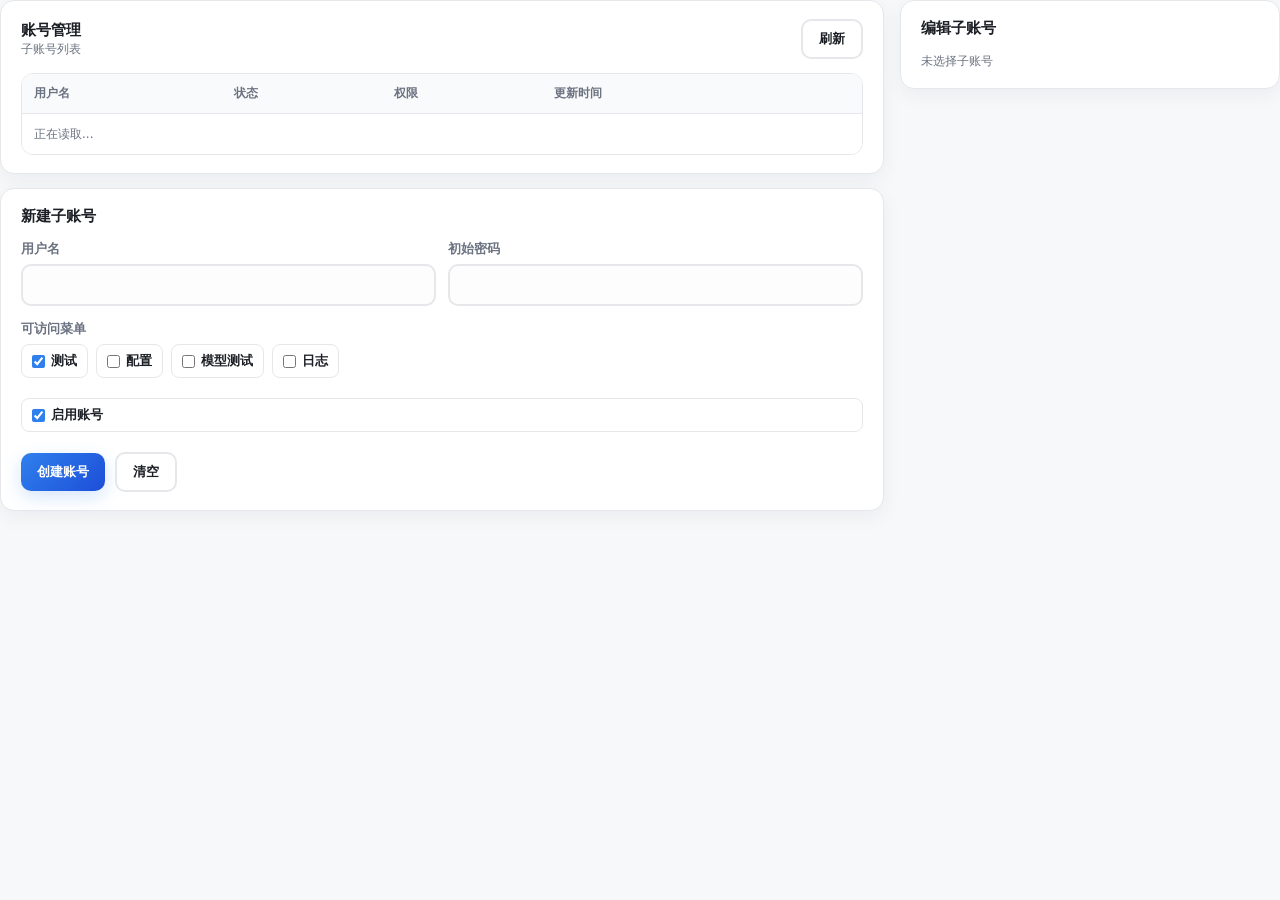
==== web/accounts.html @ b52786fe "feat(console): add account management page" ====
<!DOCTYPE html>
<html lang="zh">
  <head>
    <meta charset="UTF-8" />
    <meta name="viewport" content="width=device-width, initial-scale=1.0" />
    <meta name="api-endpoint" content="/api/v1/console/users" />
    <title>账号管理</title>
    <style>
      :root {
        --bg: #f7f8fa;
        --card: #ffffff;
        --text: #1c1f25;
        --muted: #6b7280;
        --accent: #2f80ed;
        --border: #e5e7eb;
        --danger: #e11d48;
        --success: #16a34a;
      }

      * {
        box-sizing: border-box;
      }

      body {
        margin: 0;
        background: var(--bg);
        color: var(--text);
        font-family: "Inter", "Noto Sans SC", "Noto Sans JP", system-ui, -apple-system, sans-serif;
        min-height: 100vh;
      }

      .page {
        max-width: none;
        margin: 0;
        padding: 0;
      }

      main.shell-main .page-content {
        max-width: none;
      }

      .accounts-layout {
        display: grid;
        grid-template-columns: minmax(0, 1fr) 380px;
        gap: 16px;
        align-items: start;
      }

      .stack {
        display: grid;
        gap: 14px;
      }

      .card {
        background: var(--card);
        border: 1px solid var(--border);
        border-radius: 14px;
        padding: 18px 20px;
        box-shadow: 0 6px 20px rgba(15, 23, 42, 0.05);
      }

      .section-head,
      .entry-head,
      .table-toolbar,
      .form-actions,
      .inline-row {
        display: flex;
        align-items: center;
        gap: 10px;
      }

      .section-head,
      .entry-head,
      .table-toolbar {
        justify-content: space-between;
      }

      .section-title,
      .entry-title {
        margin: 0;
        font-size: 15px;
        font-weight: 800;
      }

      .section-sub,
      .hint,
      .empty {
        color: var(--muted);
        font-size: 12px;
        line-height: 1.5;
      }

      .field-grid {
        display: grid;
        grid-template-columns: 1fr 1fr;
        gap: 12px;
      }

      label {
        display: block;
        margin-bottom: 6px;
        color: var(--muted);
        font-size: 13px;
        font-weight: 700;
      }

      input[type="text"],
      input[type="password"] {
        width: 100%;
        min-height: 42px;
        padding: 10px 12px;
        border: 2px solid var(--border);
        border-radius: 10px;
        background: #fdfdfd;
        color: var(--text);
        font: inherit;
        font-size: 14px;
        transition: border-color 0.15s ease, box-shadow 0.15s ease;
      }

      input:focus {
        outline: none;
        border-color: var(--accent);
        background: #ffffff;
        box-shadow: 0 0 0 3px rgba(47, 128, 237, 0.1);
      }

      .check-row,
      .menu-grid {
        display: flex;
        flex-wrap: wrap;
        gap: 8px;
      }

      .check-pill {
        display: inline-flex;
        align-items: center;
        gap: 6px;
        min-height: 34px;
        padding: 7px 10px;
        border: 1px solid var(--border);
        border-radius: 8px;
        background: #ffffff;
        color: var(--text);
        font-size: 13px;
        font-weight: 700;
      }

      .check-pill input {
        margin: 0;
        accent-color: var(--accent);
      }

      button {
        min-height: 38px;
        border: none;
        border-radius: 10px;
        background: linear-gradient(135deg, var(--accent), #1d4ed8);
        color: #ffffff;
        padding: 9px 16px;
        font: inherit;
        font-size: 13px;
        font-weight: 800;
        cursor: pointer;
        box-shadow: 0 6px 18px rgba(47, 128, 237, 0.2);
        transition: transform 0.08s ease, box-shadow 0.08s ease;
      }

      button.secondary {
        background: #ffffff;
        color: var(--text);
        border: 2px solid var(--border);
        box-shadow: none;
      }

      button.danger {
        background: #ffffff;
        color: var(--danger);
        border: 2px solid #fecdd3;
        box-shadow: none;
      }

      button:disabled {
        opacity: 0.65;
        cursor: not-allowed;
      }

      button:not(:disabled):hover {
        transform: translateY(-1px);
        box-shadow: 0 10px 26px rgba(47, 128, 237, 0.26);
      }

      button.secondary:not(:disabled):hover,
      button.danger:not(:disabled):hover {
        box-shadow: none;
      }

      .message {
        display: none;
        border-radius: 10px;
        padding: 10px 12px;
        font-size: 13px;
        line-height: 1.5;
      }

      .message.show {
        display: block;
      }

      .message.success {
        background: #dcfce7;
        color: #166534;
        border: 1px solid #86efac;
      }

      .message.error {
        background: #fee2e2;
        color: #991b1b;
        border: 1px solid #fecdd3;
      }

      .table-wrap {
        overflow-x: auto;
        border: 1px solid var(--border);
        border-radius: 12px;
      }

      table {
        width: 100%;
        border-collapse: collapse;
        background: #ffffff;
        min-width: 720px;
      }

      th,
      td {
        border-bottom: 1px solid var(--border);
        padding: 11px 12px;
        text-align: left;
        vertical-align: middle;
        font-size: 13px;
      }

      th {
        background: #f9fafb;
        color: var(--muted);
        font-size: 12px;
        font-weight: 800;
      }

      tr:last-child td {
        border-bottom: none;
      }

      tr.selected td {
        background: #eff6ff;
      }

      .status-pill,
      .menu-chip {
        display: inline-flex;
        align-items: center;
        min-height: 24px;
        border-radius: 999px;
        padding: 2px 9px;
        font-size: 12px;
        font-weight: 800;
      }

      .status-pill.enabled {
        background: #dcfce7;
        color: #166534;
      }

      .status-pill.disabled {
        background: #f3f4f6;
        color: #4b5563;
      }

      .menu-list {
        display: flex;
        flex-wrap: wrap;
        gap: 5px;
      }

      .menu-chip {
        background: #eff6ff;
        color: #1d4ed8;
      }

      .row-actions {
        display: flex;
        gap: 8px;
        justify-content: flex-end;
      }

      .row-actions button {
        min-height: 32px;
        padding: 6px 10px;
      }

      .delete-confirm {
        display: flex;
        align-items: center;
        justify-content: space-between;
        gap: 10px;
        border: 1px solid #fecdd3;
        border-radius: 10px;
        background: #fff1f2;
        color: #9f1239;
        padding: 10px 12px;
        font-size: 13px;
      }

      [hidden] {
        display: none !important;
      }

      @media (max-width: 980px) {
        .accounts-layout {
          grid-template-columns: 1fr;
        }
      }

      @media (max-width: 640px) {
        .field-grid {
          grid-template-columns: 1fr;
        }

        .section-head,
        .entry-head,
        .table-toolbar,
        .form-actions,
        .delete-confirm {
          align-items: stretch;
          flex-direction: column;
        }

        .form-actions button,
        .delete-confirm button {
          width: 100%;
        }
      }
    </style>
    <link rel="stylesheet" href="/assets/shell.css?v=20260619" />
  </head>
  <body>
    <div class="page">
      <div class="accounts-layout">
        <main class="stack">
          <section class="card stack">
            <div class="section-head">
              <div>
                <h1 class="section-title">账号管理</h1>
                <div class="section-sub">子账号列表</div>
              </div>
              <button class="secondary" id="refresh-btn" type="button">刷新</button>
            </div>
            <div class="message" id="list-message"></div>
            <div class="table-wrap">
              <table>
                <thead>
                  <tr>
                    <th>用户名</th>
                    <th>状态</th>
                    <th>权限</th>
                    <th>更新时间</th>
                    <th></th>
                  </tr>
                </thead>
                <tbody id="users-body">
                  <tr>
                    <td colspan="5" class="empty">正在读取...</td>
                  </tr>
                </tbody>
              </table>
            </div>
          </section>

          <section class="card stack">
            <div class="entry-head">
              <span class="entry-title">新建子账号</span>
            </div>
            <form class="stack" id="create-form">
              <div class="field-grid">
                <div>
                  <label for="create-username">用户名</label>
                  <input id="create-username" name="username" type="text" autocomplete="off" required />
                </div>
                <div>
                  <label for="create-password">初始密码</label>
                  <input id="create-password" name="password" type="password" autocomplete="new-password" required />
                </div>
              </div>
              <div>
                <label>可访问菜单</label>
                <div class="menu-grid" id="create-menus"></div>
              </div>
              <label class="check-pill">
                <input id="create-enabled" name="enabled" type="checkbox" checked />
                启用账号
              </label>
              <div class="message" id="create-message"></div>
              <div class="form-actions">
                <button id="create-submit" type="submit">创建账号</button>
                <button class="secondary" id="create-reset" type="button">清空</button>
              </div>
            </form>
          </section>
        </main>

        <aside class="card stack">
          <div class="entry-head">
            <span class="entry-title" id="edit-title">编辑子账号</span>
          </div>
          <div class="empty" id="edit-empty">未选择子账号</div>
          <form class="stack" id="edit-form" hidden>
            <div>
              <label for="edit-username">用户名</label>
              <input id="edit-username" type="text" disabled />
            </div>
            <div>
              <label for="edit-password">重置密码</label>
              <input id="edit-password" name="password" type="password" autocomplete="new-password" />
            </div>
            <div>
              <label>可访问菜单</label>
              <div class="menu-grid" id="edit-menus"></div>
            </div>
            <label class="check-pill">
              <input id="edit-enabled" name="enabled" type="checkbox" />
              启用账号
            </label>
            <div class="message" id="edit-message"></div>
            <div class="form-actions">
              <button id="edit-submit" type="submit">保存修改</button>
              <button class="danger" id="delete-open" type="button">删除账号</button>
            </div>
            <div class="delete-confirm" id="delete-confirm" hidden>
              <span id="delete-copy">确认删除该账号？</span>
              <span class="inline-row">
                <button class="danger" id="delete-submit" type="button">确认删除</button>
                <button class="secondary" id="delete-cancel" type="button">取消</button>
              </span>
            </div>
          </form>
        </aside>
      </div>
    </div>

    <script src="/assets/shell.js?v=20260619"></script>
    <script>
      const API_BASE = '/api/v1/console/users';
      const MENUS = [
        { id: 'test', label: '测试' },
        { id: 'config', label: '配置' },
        { id: 'evaluations', label: '模型测试' },
        { id: 'logs', label: '日志' },
      ];

      const state = {
        users: [],
        selected: null,
        deleting: false,
      };

      const els = {
        body: document.getElementById('users-body'),
        listMessage: document.getElementById('list-message'),
        refresh: document.getElementById('refresh-btn'),
        createForm: document.getElementById('create-form'),
        createMenus: document.getElementById('create-menus'),
        createMessage: document.getElementById('create-message'),
        createSubmit: document.getElementById('create-submit'),
        createReset: document.getElementById('create-reset'),
        editEmpty: document.getElementById('edit-empty'),
        editForm: document.getElementById('edit-form'),
        editTitle: document.getElementById('edit-title'),
        editUsername: document.getElementById('edit-username'),
        editPassword: document.getElementById('edit-password'),
        editMenus: document.getElementById('edit-menus'),
        editEnabled: document.getElementById('edit-enabled'),
        editMessage: document.getElementById('edit-message'),
        editSubmit: document.getElementById('edit-submit'),
        deleteOpen: document.getElementById('delete-open'),
        deleteConfirm: document.getElementById('delete-confirm'),
        deleteCopy: document.getElementById('delete-copy'),
        deleteSubmit: document.getElementById('delete-submit'),
        deleteCancel: document.getElementById('delete-cancel'),
      };

      function escapeHtml(value) {
        return String(value == null ? '' : value)
          .replace(/&/g, '&amp;')
          .replace(/</g, '&lt;')
          .replace(/>/g, '&gt;')
          .replace(/"/g, '&quot;')
          .replace(/'/g, '&#39;');
      }

      function showMessage(node, type, text) {
        node.className = 'message';
        node.textContent = '';
        if (!text) return;
        node.textContent = text;
        node.classList.add('show', type);
      }

      function setBusy(button, busy) {
        button.disabled = busy;
      }

      function renderMenuChecks(root, name, selectedMenus) {
        const selected = new Set(selectedMenus || []);
        root.innerHTML = MENUS.map((menu) => `
          <label class="check-pill">
            <input type="checkbox" name="${name}" value="${escapeHtml(menu.id)}" ${selected.has(menu.id) ? 'checked' : ''} />
            ${escapeHtml(menu.label)}
          </label>
        `).join('');
      }

      function checkedMenus(root, name) {
        return Array.from(root.querySelectorAll(`input[name="${name}"]:checked`)).map((input) => input.value);
      }

      function formatTime(value) {
        if (!value) return '';
        const date = new Date(value);
        if (Number.isNaN(date.getTime())) return value;
        return date.toLocaleString('zh-CN', { hour12: false });
      }

      async function readJson(response) {
        const text = await response.text();
        if (!text) return {};
        try {
          return JSON.parse(text);
        } catch (error) {
          return { detail: text };
        }
      }

      function errorText(status, payload) {
        const detail = payload && payload.detail ? payload.detail : '';
        return detail ? `${detail}` : `请求失败：${status}`;
      }

      async function request(path, options) {
        const response = await fetch(path, Object.assign({
          credentials: 'same-origin',
          headers: { 'Content-Type': 'application/json' },
        }, options || {}));
        const payload = await readJson(response);
        if (!response.ok) {
          throw new Error(errorText(response.status, payload));
        }
        return payload;
      }

      async function loadUsers() {
        showMessage(els.listMessage, '', '');
        els.body.innerHTML = '<tr><td colspan="5" class="empty">正在读取...</td></tr>';
        try {
          const payload = await request(API_BASE);
          state.users = Array.isArray(payload.users) ? payload.users : [];
          if (state.selected && !state.users.some((user) => user.username === state.selected)) {
            clearSelection();
          }
          renderUsers();
        } catch (error) {
          state.users = [];
          els.body.innerHTML = '<tr><td colspan="5" class="empty">读取失败</td></tr>';
          showMessage(els.listMessage, 'error', error.message);
        }
      }

      function renderUsers() {
        if (!state.users.length) {
          els.body.innerHTML = '<tr><td colspan="5" class="empty">暂无子账号</td></tr>';
          return;
        }
        els.body.innerHTML = state.users.map((user) => {
          const selected = user.username === state.selected ? ' class="selected"' : '';
          const statusClass = user.enabled ? 'enabled' : 'disabled';
          const statusText = user.enabled ? '启用' : '停用';
          const menuHtml = (user.menus || []).map((menu) => (
            `<span class="menu-chip">${escapeHtml(menuLabel(menu))}</span>`
          )).join('');
          return `
            <tr${selected} data-username="${escapeHtml(user.username)}">
              <td><strong>${escapeHtml(user.username)}</strong></td>
              <td><span class="status-pill ${statusClass}">${statusText}</span></td>
              <td><span class="menu-list">${menuHtml}</span></td>
              <td>${escapeHtml(formatTime(user.updated_at || user.created_at))}</td>
              <td>
                <div class="row-actions">
                  <button class="secondary" type="button" data-action="edit" data-username="${escapeHtml(user.username)}">编辑</button>
                </div>
              </td>
            </tr>
          `;
        }).join('');
      }

      function menuLabel(menuId) {
        const menu = MENUS.find((item) => item.id === menuId);
        return menu ? menu.label : menuId;
      }

      function selectUser(username) {
        const user = state.users.find((item) => item.username === username);
        if (!user) return;
        state.selected = user.username;
        state.deleting = false;
        els.editEmpty.hidden = true;
        els.editForm.hidden = false;
        els.editTitle.textContent = `编辑：${user.username}`;
        els.editUsername.value = user.username;
        els.editPassword.value = '';
        els.editEnabled.checked = !!user.enabled;
        renderMenuChecks(els.editMenus, 'edit-menu', user.menus || []);
        showMessage(els.editMessage, '', '');
        updateDeleteConfirm();
        renderUsers();
      }

      function clearSelection() {
        state.selected = null;
        state.deleting = false;
        els.editEmpty.hidden = false;
        els.editForm.hidden = true;
        els.editTitle.textContent = '编辑子账号';
        showMessage(els.editMessage, '', '');
        updateDeleteConfirm();
      }

      function selectedUser() {
        return state.users.find((user) => user.username === state.selected);
      }

      function updateDeleteConfirm() {
        els.deleteConfirm.hidden = !state.deleting;
        const user = selectedUser();
        els.deleteCopy.textContent = user ? `确认删除 ${user.username}？` : '确认删除该账号？';
      }

      function resetCreateForm() {
        els.createForm.reset();
        document.getElementById('create-enabled').checked = true;
        renderMenuChecks(els.createMenus, 'create-menu', ['test']);
        showMessage(els.createMessage, '', '');
      }

      async function createUser(event) {
        event.preventDefault();
        const formData = new FormData(els.createForm);
        const menus = checkedMenus(els.createMenus, 'create-menu');
        if (!menus.length) {
          showMessage(els.createMessage, 'error', '请至少选择一个菜单。');
          return;
        }
        setBusy(els.createSubmit, true);
        showMessage(els.createMessage, '', '');
        try {
          const user = await request(API_BASE, {
            method: 'POST',
            body: JSON.stringify({
              username: String(formData.get('username') || '').trim(),
              password: String(formData.get('password') || ''),
              menus,
              enabled: document.getElementById('create-enabled').checked,
            }),
          });
          resetCreateForm();
          showMessage(els.createMessage, 'success', `已创建 ${user.username}`);
          state.selected = user.username;
          await loadUsers();
          selectUser(user.username);
        } catch (error) {
          showMessage(els.createMessage, 'error', error.message);
        } finally {
          setBusy(els.createSubmit, false);
        }
      }

      async function updateUser(event) {
        event.preventDefault();
        const user = selectedUser();
        if (!user) return;
        const menus = checkedMenus(els.editMenus, 'edit-menu');
        if (!menus.length) {
          showMessage(els.editMessage, 'error', '请至少选择一个菜单。');
          return;
        }
        const payload = {
          menus,
          enabled: els.editEnabled.checked,
        };
        const password = els.editPassword.value;
        if (password) payload.password = password;
        setBusy(els.editSubmit, true);
        showMessage(els.editMessage, '', '');
        try {
          const updated = await request(`${API_BASE}/${encodeURIComponent(user.username)}`, {
            method: 'PUT',
            body: JSON.stringify(payload),
          });
          els.editPassword.value = '';
          showMessage(els.editMessage, 'success', `已保存 ${updated.username}`);
          state.selected = updated.username;
          await loadUsers();
          selectUser(updated.username);
        } catch (error) {
          showMessage(els.editMessage, 'error', error.message);
        } finally {
          setBusy(els.editSubmit, false);
        }
      }

      async function deleteUser() {
        const user = selectedUser();
        if (!user) return;
        setBusy(els.deleteSubmit, true);
        showMessage(els.editMessage, '', '');
        try {
          await request(`${API_BASE}/${encodeURIComponent(user.username)}`, { method: 'DELETE' });
          clearSelection();
          showMessage(els.listMessage, 'success', `已删除 ${user.username}`);
          await loadUsers();
        } catch (error) {
          showMessage(els.editMessage, 'error', error.message);
        } finally {
          setBusy(els.deleteSubmit, false);
        }
      }

      els.refresh.addEventListener('click', loadUsers);
      els.createForm.addEventListener('submit', createUser);
      els.createReset.addEventListener('click', resetCreateForm);
      els.editForm.addEventListener('submit', updateUser);
      els.deleteOpen.addEventListener('click', () => {
        state.deleting = true;
        updateDeleteConfirm();
      });
      els.deleteCancel.addEventListener('click', () => {
        state.deleting = false;
        updateDeleteConfirm();
      });
      els.deleteSubmit.addEventListener('click', deleteUser);
      els.body.addEventListener('click', (event) => {
        const button = event.target.closest('button[data-action="edit"]');
        if (button) {
          selectUser(button.dataset.username);
          return;
        }
        const row = event.target.closest('tr[data-username]');
        if (row) selectUser(row.dataset.username);
      });

      renderMenuChecks(els.createMenus, 'create-menu', ['test']);
      renderMenuChecks(els.editMenus, 'edit-menu', []);
      Shell.mount({
        page: 'accounts',
        defaultRoute: 'accounts',
        sidebar: () => [{ id: 'accounts', label: '账号管理' }],
      });
      loadUsers();
    </script>
  </body>
</html>
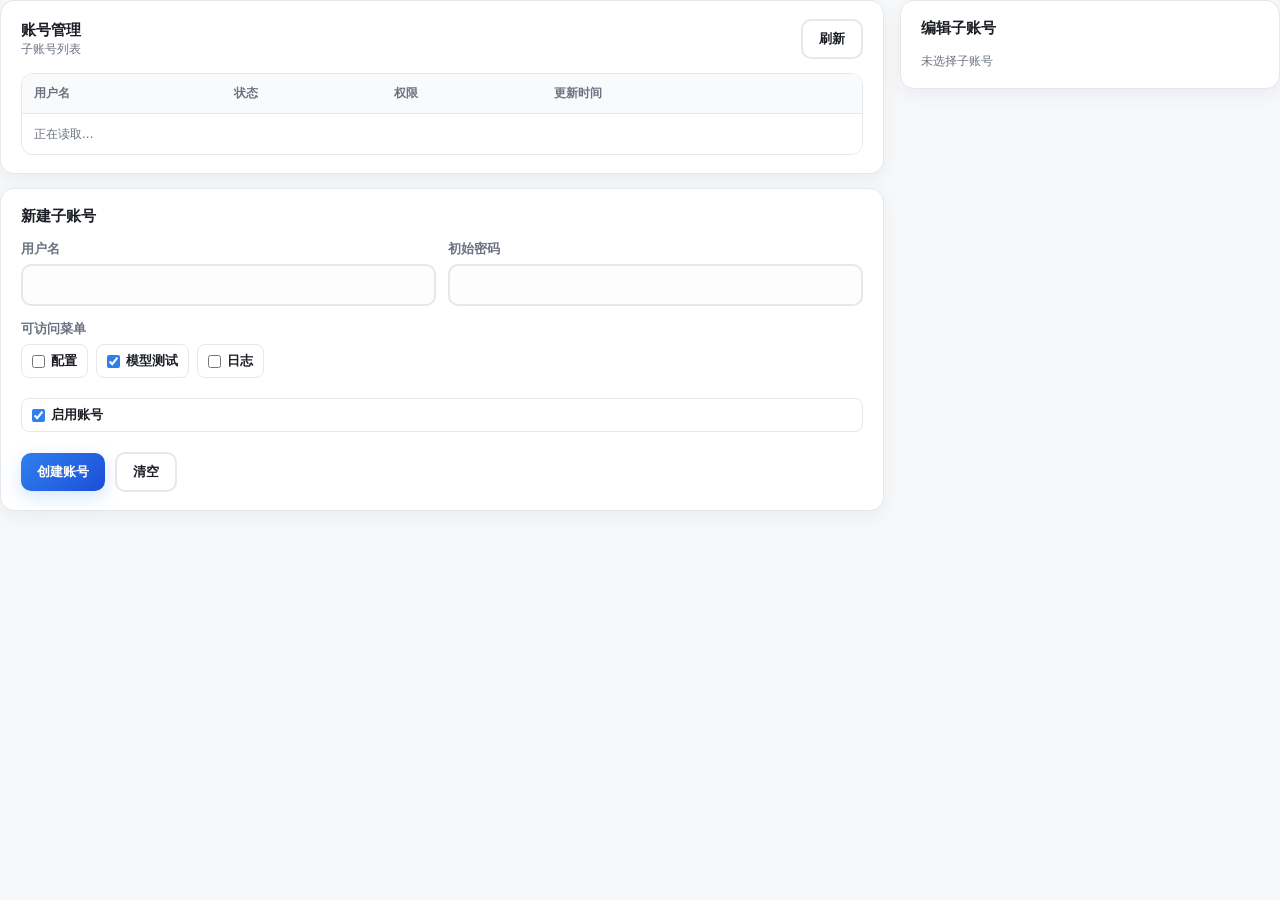
==== commit 78a40e82: "fix(console): reserve default test page for admins" ====
--- a/web/accounts.html
+++ b/web/accounts.html
@@ -452,7 +452,6 @@
     <script>
       const API_BASE = '/api/v1/console/users';
       const MENUS = [
-        { id: 'test', label: '测试' },
         { id: 'config', label: '配置' },
         { id: 'evaluations', label: '模型测试' },
         { id: 'logs', label: '日志' },
@@ -648,7 +647,7 @@
       function resetCreateForm() {
         els.createForm.reset();
         document.getElementById('create-enabled').checked = true;
-        renderMenuChecks(els.createMenus, 'create-menu', ['test']);
+        renderMenuChecks(els.createMenus, 'create-menu', ['evaluations']);
         showMessage(els.createMessage, '', '');
       }
 
@@ -758,7 +757,7 @@
         if (row) selectUser(row.dataset.username);
       });
 
-      renderMenuChecks(els.createMenus, 'create-menu', ['test']);
+      renderMenuChecks(els.createMenus, 'create-menu', ['evaluations']);
       renderMenuChecks(els.editMenus, 'edit-menu', []);
       Shell.mount({
         page: 'accounts',
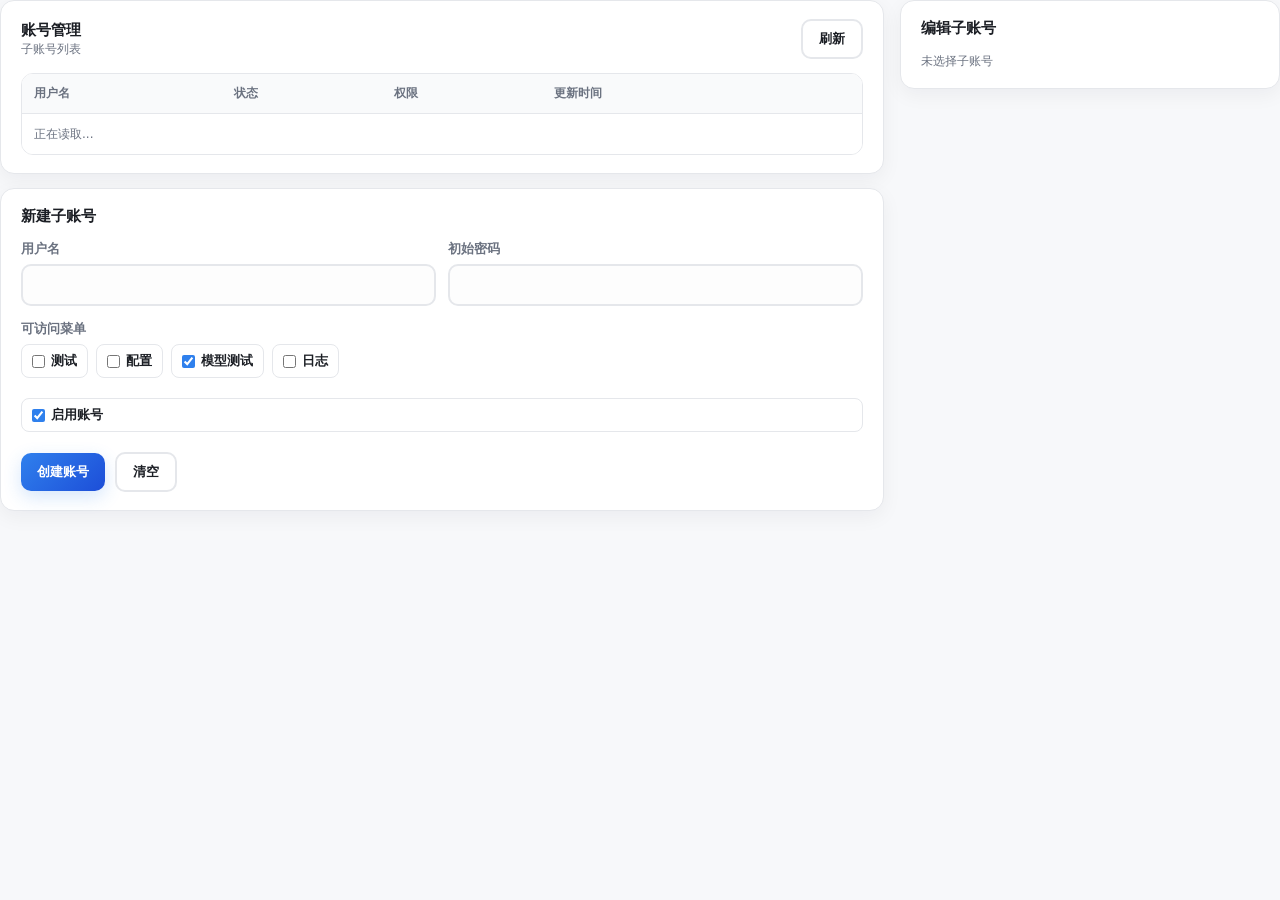
==== commit 8768afa6: "fix(console): redirect home to permitted page" ====
--- a/web/accounts.html
+++ b/web/accounts.html
@@ -452,6 +452,7 @@
     <script>
       const API_BASE = '/api/v1/console/users';
       const MENUS = [
+        { id: 'test', label: '测试' },
         { id: 'config', label: '配置' },
         { id: 'evaluations', label: '模型测试' },
         { id: 'logs', label: '日志' },
